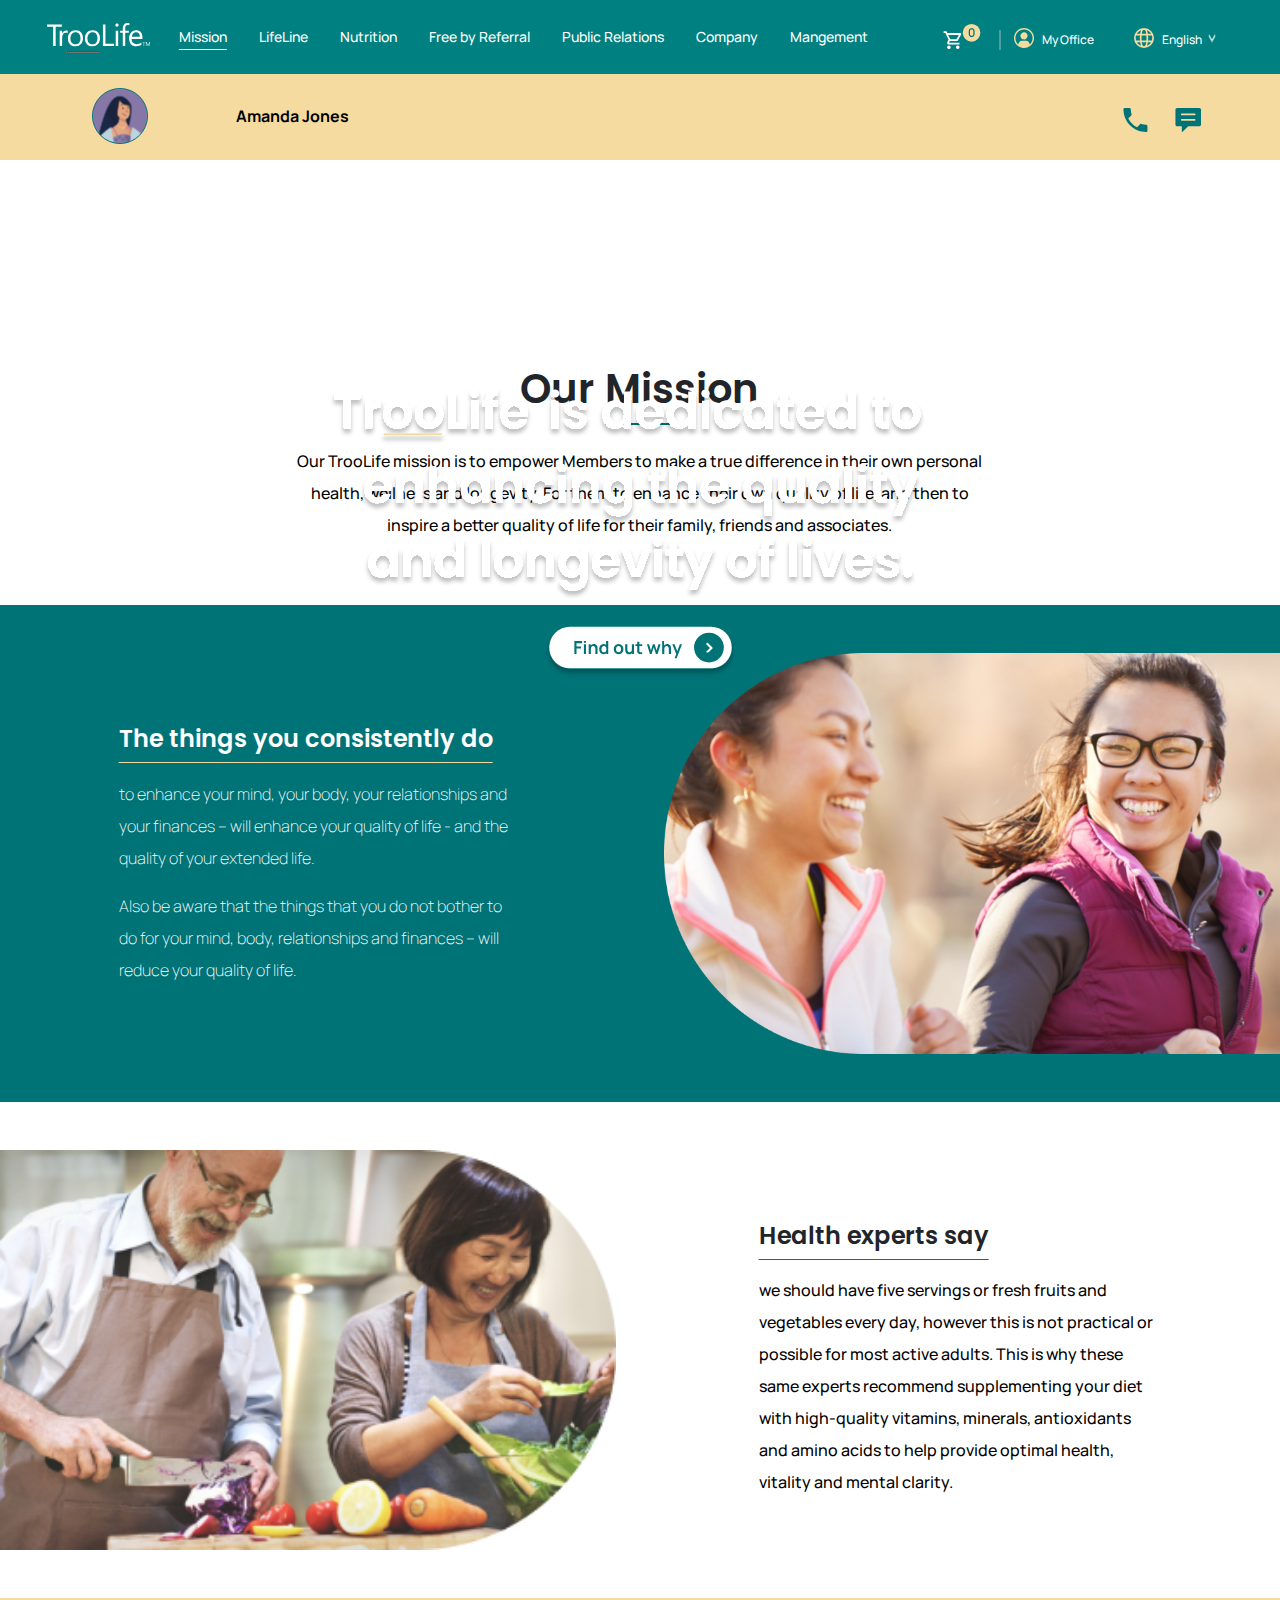
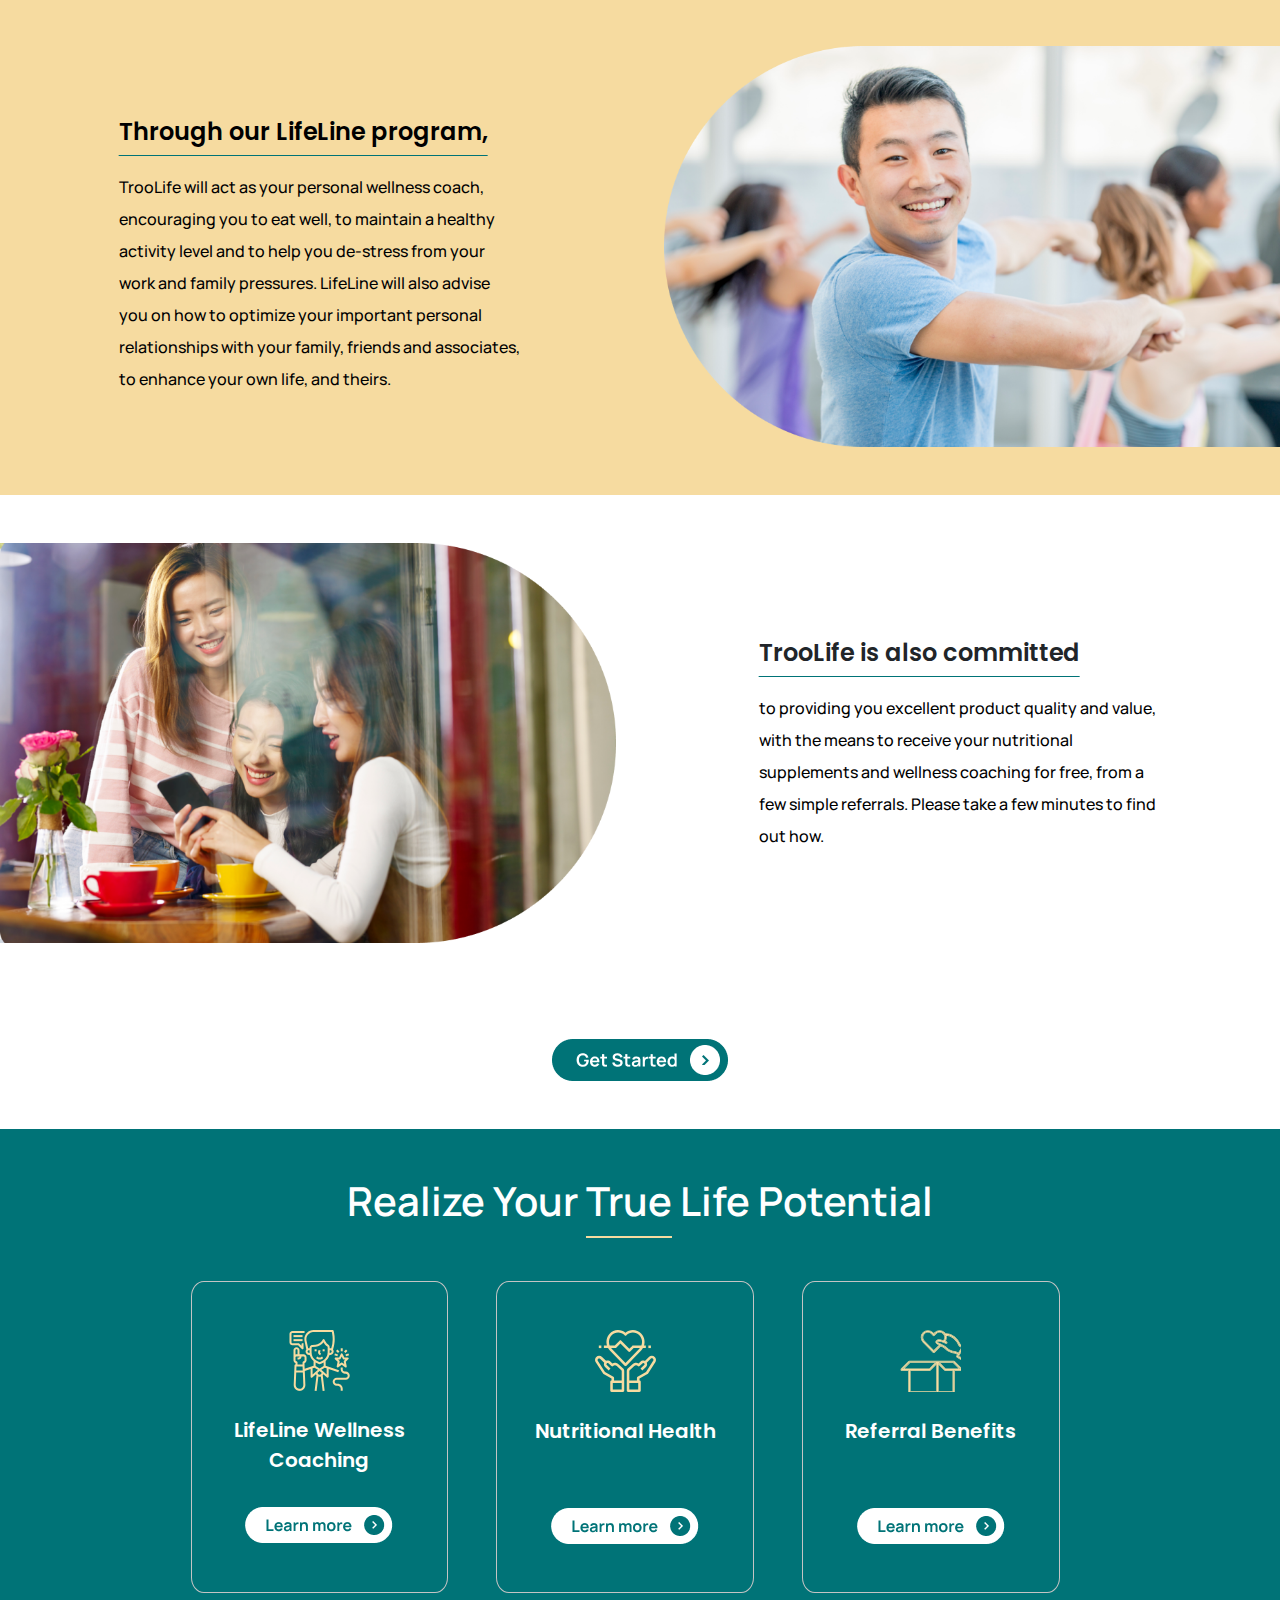
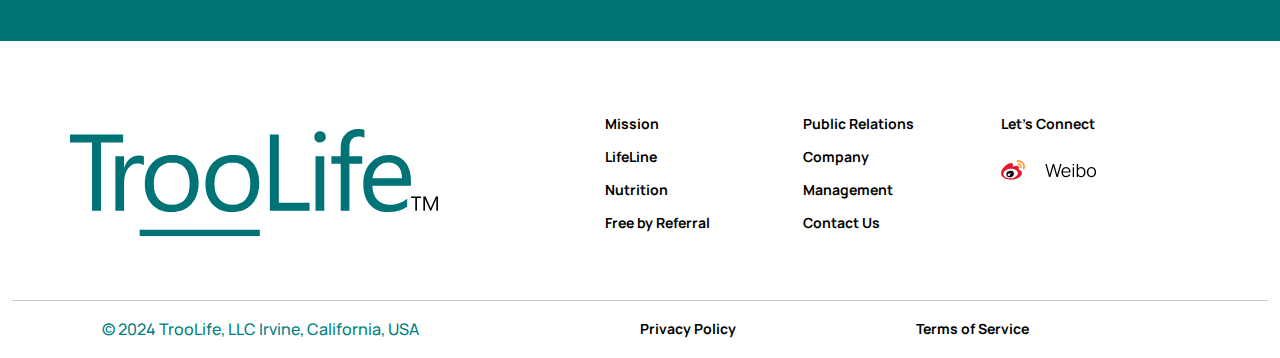
==== Longno Parnecio Prelim Project/index.html @ ca20578f "Final Version of the Project Fixed" ====
<!DOCTYPE html>
<html lang="en">
    <head>
        <meta charset="UTF-8">
        <meta name="viewport" content="width=device-width, initial-scale=1.0"> <!-- Setting Screen Width of Device -->
        <title>Longno Parnecio Prelim Project</title>
        <!-- Bootstrap CSS -->
        <link rel="stylesheet" href="css/bootstrap.min.css">
        <!-- Master CSS -->
        <link rel="stylesheet" href="css/navigation.css">
    </head>
    <body>
        <!-- Navigation Bar - START -->
        <nav class="navbar navbar-expand-lg fixed-top p-0">
            <div class="nav-container container-fluid">
                <!-- Hidden Hamburger Menu -->
                <button class="navbar-toggler" type="button" data-bs-toggle="collapse" data-bs-target="#navbarNavAltMarkup" aria-controls="navbarNavAltMarkup" aria-expanded="false" aria-label="Toggle navigation">
                    <span class="navbar-toggler-icon"></span>
                </button>
                <!-- Navbar Logo -->
                <div class="logo navbar-brand justify-content-center text-center mt-3 mb-3 ms-lg-4 col-4 col-md-7 col-md-7 order-1 col-lg-2 order-lg-1 col-xl-1">
                    <img src="images/troolife logo 1.svg" alt="troolife logo 1" id="logo" width="100%">
                </div>
                <!-- Collapsable Navigation List -->
                <div class="collapse navbar-collapse justify-content-center col-12 order-3 col-lg-6 order-lg-2 col-xl-4" id="navbarNavAltMarkup">
                    <div class="navbar-nav m-0 pe-5 ">
                        <!-- Navigation List Items Ordered List -->
                        <li class="nav-item p-2">
                            <a class="nav-link" href="#" id="active">Mission</span></a>
                        </li>
                        <li class="nav-item p-2">
                            <a class="nav-link" href="#">LifeLine</a>
                        </li>
                        <li class="nav-item p-2">
                            <a class="nav-link" href="#">Nutrition</a>
                        </li>
                        <li class="nav-item p-2">
                            <a class="nav-link" href="#">Free by Referral</a>
                        </li>
                        <li class="nav-item p-2">
                            <a class="nav-link" href="#">Public Relations</a>
                        </li>
                        <li class="nav-item p-2">
                            <a class="nav-link" href="#">Company</a>
                        </li>
                        <li class="nav-item p-2">
                            <a class="nav-link" href="#">Mangement</a>
                        </li> 
                    </div>
                </div>
                <div class="navbar-nav justify-content-start ps-2 me-3 col-4 col-sm-4 order-2 col-md-3 col-lg-3 order-lg-3 col-xl-3 ">
                    <div class="row">
                        <div class="col-2 p-0">
                            <a class="nav-link" href="#">
                                <img src="images/cart icon.svg" alt="cart icon" id="cart"> <!-- Cart Icon with Zero -->
                            </a>
                        </div>
                        <div class="col-1 mt-1 p-0" id="hide">
                            <a class="nav-link" href="#">
                                <img src="images/Line.svg" alt="line" id="line"> <!-- Line Icon -->
                            </a>
                        </div>
                        <div class="col-5 mt-1 p-0" id="hide">
                            <a class="nav-link d-flex" href="#">
                                <img src="images/profile icon.svg" alt="profile icon" id="profileIcon"> <!-- Profile Icon -->
                                <p class="title ms-2 mb-0">My Office</p> <!-- My Office Text -->
                            </a>
                        </div>
                        <div class="col-4 mt-1 p-0 ms-4 ms-sm-5 ms-lg-0">
                            <a class="nav-link d-flex" href="#">
                                <img src="images/globe icon.svg" alt="globe icon" id="globe"> <!-- Globe Image -->
                                <p class="title ms-2 mb-0">English</p>
                                <img src="images/dropdown.png" alt="dropdown img" class="ms-1">
                            </a>
                        </div>
                    </div>
                </div>
            </div>        
        </nav>   
        <!-- Navigation Bar - END -->
        <br>
        <!-- Profile and Contacts -->
        <div class="profileContacts container-fluid mt-5">
            <div class="row p-3">
                <div class="col-2 col-lg-2 text-center">
                    <img src="images/Amanda Jones.svg" alt="Profile Picture" id="profilePicture">
                </div>
                <div class="col-5 col-lg-5 text-left pt-3">
                    <p id="name">Amanda Jones</p>
                </div>
                <div class="col-3 offset-2 col-lg-2 offset-lg-3 text-center pt-3">
                    <img src="images/Contact Icons.svg" alt="Contact Icons" id="contactIcons">
                </div>
            </div>
        </div>
        <!-- Video Embedded - START -->
        <div class="container-fluid">
            <div class="row">
                <div class="col-12">
                    <div class="embed-responsive embed-responsive-16by9">
                        <video class="embed-responsive-item" src="videos/sunsets.mp4" autoplay muted loop style="max-width: 100%;max-height: 100%;"></video>
                        <img class="video-text position-absolute start-50 translate-middle" src="images/video text.svg" id="video-text" alt="video text" id="video-text">
                    </div>
                </div>
            </div>
        </div>
        <!-- Video Embedded - END -->
        <!-- Our Mission - START -->
        <div class="container-fluid text-center mt-5 mb-5">
            <div class="row">
                <div class="our-Mission col-12 col-lg-10 offset-lg-1">
                    <h1>Our <u id="mis-word">Mis</u>sion</h1>
                </div>
                <div class="col-12 offset-0 col-lg-10 offset-lg-1 mt-4">
                    <div class="row">
                        <div class="col-12 offset-0 col-lg-8 offset-lg-2">
                            <p id="mission-Content" class="lh-lg">Our TrooLife mission is to empower Members to make a true difference in their own personal health, wellness and longevity. For them to enhance their own quality of life, and then to inspire a better quality of life for their family, friends and associates.</p>
                        </div>
                    </div>
                </div>
            </div>
        </div>
        <!-- Our Mission - END -->
        <!-- 2 Babes Smiling - START -->
        <div class="imageright container-fluid pt-5 pb-5">
            <div class="row">
                <div class="col-12 offset-0 col-lg-4 offset-lg-1 order-2 order-lg-1 pt-lg-4 pt-0 mt-lg-5 mt-0">

                    <h4 id="imageright">The things you consistently do</h3>
                    <p id="imageright" class="lh-lg mt-lg-4 mt-0 pt-3 pt-lg-0">to enhance your mind, your body, your relationships and your finances – will enhance your quality of life - and the quality of your extended life.</p>

                    <p id="imageright" class="lh-lg">Also be aware that the things that you do not bother to do for your mind, body, relationships and finances – will reduce your quality of life.</p>
                </div>
                <div class="col-0 col-lg-1 order-1"></div>
                <div class="col-12 pb-4 pb-lg-0 offset-0 col-lg-6 offset-lg-1 m-0 order-1 order-lg-2">
                    <img src="images/2babessmiling.png" id="imageright" alt="2 babes smiling">
                </div>
            </div>
        </div>
        <!-- 2 Babes Smiling - END -->
        <!-- Chef and WOAHMAN - START -->
        <div class="container-fluid pt-5 pb-5">
            <div class="row">
                <div class="col-12 offset-0 col-lg-4 offset-lg-1 order-2 order-lg-2 pt-lg-4 pt-0 mt-lg-5 mt-0">
                    <h4 id="imageleft">Health experts say</h3>
                    <p id="imageleft" class="lh-lg mt-lg-4 mt-0 pt-3 pt-lg-0">we should have five servings or fresh fruits and vegetables every day, however this is not practical or possible for most active adults. This is why these same experts recommend supplementing your diet with high-quality vitamins, minerals, antioxidants and amino acids to help provide optimal health, vitality and mental clarity.</p>
                </div>
                <div class="col-0 col-lg-1 order-2 p-0 m-0"></div>
                <div class="col-12 pb-4 pb-lg-0 col-lg-6 m-0 order-1 order-lg-1">
                    <img src="images/chefandwaman.png" id="imageleft" alt="2 babes smiling">
                </div>
            </div>
        </div>
        <!-- Chef and WOAHMAN - END -->
        <!-- Exerciserist - START -->
        <div class="imageright-1 container-fluid pt-5 pb-5">
            <div class="row">
                <div class="col-12 offset-0 col-lg-4 offset-lg-1 order-2 order-lg-1 pt-lg-4 pt-0 mt-lg-5 mt-0">
                    <h4 id="imageright-1">Through our LifeLine program, </h3>
                    <p id="imageright-1" class="lh-lg mt-lg-4 mt-0 pt-3 pt-lg-0">TrooLife will act as your personal wellness coach, encouraging you to eat well, to maintain a healthy activity level and to help you de-stress from your work and family pressures. LifeLine will also advise you on how to optimize your important personal relationships with your family, friends and associates, to enhance your own life, and theirs.</p>
                </div>
                <div class="col-0 col-lg-1 order-1"></div>
                <div class="col-12 pb-4 pb-lg-0 offset-0 col-lg-6 offset-lg-1 m-0 order-1 order-lg-2">
                    <img src="images/exerciserist.png" id="imageright" alt="2 babes smiling">
                </div>
            </div>
        </div>
        <!-- Exerciserist - END -->
        <!-- Chef and WOAHMAN - START -->
        <div class="container-fluid pt-5 pb-5">
            <div class="row">
                <div class="col-12 offset-0 col-lg-4 offset-lg-1 order-2 order-lg-2 pt-lg-5 pt-0 mt-lg-5 mt-0">
                    <h4 id="imageleft">TrooLife is also committed</h3>
                    <p id="imageleft" class="lh-lg mt-lg-4 mt-0 pt-3 pt-lg-0">to providing you excellent product quality and value, with the means to receive your nutritional supplements and wellness coaching for free, from a few simple referrals. Please take a few minutes to find out how.</p>
                </div>
                <div class="col-0 col-lg-1 order-2 p-0 m-0"></div>
                <div class="col-12 pb-4 pb-lg-0 col-lg-6 m-0 order-1 order-lg-1">
                    <img src="images/3prettygirlswow.png" id="imageleft" alt="2 babes smiling">
                </div>
            </div>
        </div>
        <!-- Chef and WOAHMAN - END -->
        <!-- Button - START -->
        <div class="container-fluid">
            <div class="row">
                <div class="col-12 text-center mt-5 mb-5">
                    <img src="images/getstartedbutton.png" alt="get started button">
                </div>
            </div>
        </div>
        <!-- Button - END -->
        <!-- Cards - START -->
        <div class="cards container-fluid text-center">
            <div class="row">
                <div class="col-12 col-lg-10 offset-0 offset-lg-1 mt-5">
                    <h1 id="cardstitle">Realize Your <u id="shown">True</u> Life <u id="hidden">Potential</u></h1>
                </div>
                <div class="col-10 offset-1 ps-lg-5">
                    <div class="row">
                        <div class="card col-12 col-lg-3 ms-lg-5 mt-5 mb-5">
                            <div class="row">
                                <div class="col-4 offset-4 pb-4 pt-5">
                                    <img src="images/sicoach.svg" alt="coach" width="100%" height="100%">
                                </div>
                                <div class="col-10 offset-1 pb-4">
                                    <h5 id="cards" class="lh-base">LifeLine Wellness Coaching</h5>
                                </div>
                                <div class="col-10 offset-1 pb-5">
                                    <img src="images/cardbutton.png" alt="">
                                </div>
                            </div>
                        </div>
                        <div class="card col-12 col-lg-3 ms-lg-5 mt-5 mb-5">
                            <div class="row">
                                <div class="col-4 offset-4 pb-4 pt-5">
                                    <img src="images/hearts.svg" alt="hearts" width="100%" height="100%">
                                </div>
                                <div class="col-10 offset-1 pb-4">
                                    <h5 id="cards" class="lh-base">Nutritional Health &nbsp;&nbsp;&nbsp;</h5>
                                </div>
                                <div class="col-10 offset-1 pb-5">
                                    <img src="images/cardbutton.png" alt="">
                                </div>
                            </div>
                        </div>
                        <div class="card col-12 col-lg-3 ms-lg-5 mt-5 mb-5">
                            <div class="row">
                                <div class="col-4 offset-4 pb-4 pt-5">
                                    <img src="images/karton.svg" alt="karton" width="100%" height="100%">
                                </div>
                                <div class="col-10 offset-1 pb-4">
                                    <h5 id="cards" class="lh-base">Referral Benefits &nbsp;&nbsp;&nbsp;&nbsp;&nbsp;</h5>
                                </div>
                                <div class="col-10 offset-1 pb-5">
                                    <img src="images/cardbutton.png" alt="">
                                </div>
                            </div>
                        </div>
                    </div>
                </div>
            </div>
        </div>
        <!-- Cards - END -->
        <!-- Footer - START -->
        <footer class="pt-5 mt-3">
            <div class="container-fluid">
                <div class="row">
                    <div class="col-12">
                        <div class="footer-items container">
                            <div class="row">
                                <!-- First Column: Footer Logo -->
                                <div class="col-12 col-lg-4 text-center me-lg-5 mb-5 pt-4 ps-0 ms-0">
                                    <img src="images/Footer Logo.svg" alt="footer logo" id="footer" width="100%">
                                </div>
                                <!-- Second Column: 4 Items -->
                                <div class="col-12 col-lg-2 mb-3 offset-lg-1 offset-md-1 me-2">
                                    <ul class="nav flex-column">
                                        <li class="nav-item "><a href="#" class="footer-item nav-link ps-5 ps-md-5 ps-lg-0 pb-3 pb-lg-1">Mission</a></li>
                                        <li class="nav-item"><a href="#" class="footer-item nav-link ps-5 ps-md-5 ps-lg-0 pb-3 pb-lg-1">LifeLine</a></li>
                                        <li class="nav-item"><a href="#" class="footer-item nav-link ps-5 ps-md-5 ps-lg-0 pb-3 pb-lg-1">Nutrition</a></li>
                                        <li class="nav-item"><a href="#" class="footer-item nav-link ps-5 ps-md-5 ps-lg-0 pb-3 pb-lg-1">Free by Referral</a></li>
                                    </ul>
                                </div>
                                <!-- Third Column: 4 Items -->
                                <div class="col-12 col-lg-2 mb-3 offset-0 offset-md-1 offset-lg-0 me-2">
                                    <ul class="nav flex-column">
                                        <li class="nav-item"><a href="#" class="footer-item nav-link ps-5 ps-md-5 ps-lg-0 pb-3 pb-lg-1">Public Relations</a></li>
                                        <li class="nav-item"><a href="#" class="footer-item nav-link ps-5 ps-md-5 ps-lg-0 pb-3 pb-lg-1">Company</a></li>
                                        <li class="nav-item"><a href="#" class="footer-item nav-link ps-5 ps-md-5 ps-lg-0 pb-3 pb-lg-1">Management</a></li>
                                        <li class="nav-item"><a href="#" class="footer-item nav-link ps-5 ps-md-5 ps-lg-0 pb-3 pb-lg-1">Contact Us</a></li>
                                    </ul>
                                </div>  
                                <!-- Fourth Column: 2 Items -->
                                <div class="col-12 col-lg-2 offset-0 offset-md-1 offset-lg-0">
                                    <ul class="nav flex-column">
                                        <li class="nav-item"><a href="#" class="footer-item nav-link ps-5 ps-md-5 ps-lg-0 pb-3">Let's Connect</a></li>
                                        <li class="nav-item"><img class="ps-5 ps-md-5 ps-lg-0 p-2" src="images/weibo.svg" alt="weibo logo" id="weibo"></li>
                                    </ul>
                                </div>
                            </div>
                        </div>
                    </div>
                </div>
                <hr> <!-- Horizontal Rule -->
                <!-- Copyright, Policies, and Terms -->
                <div class="row">
                    <div class="col-12">
                        <div class="container text-center">
                            <div class="row">
                                <div class="col-12 col-lg-4 order-2 order-lg-1 mb-3 p-0">
                                    <a href="#" class="footer-copyright p-0 text-decoration-none ">© 2024 TrooLife, LLC 	Irvine, California, USA</a>
                                </div>
                                <div class="col-12 col-lg-3 offset-0 offset-lg-1 flex-row order-1 order-lg-2 mb-3 p-0">
                                    <a href="#" class="footer-item p-0 text-decoration-none">Privacy Policy</a>
                                </div>
                                <div class="col-12 col-lg-3 order-1 order-lg-2 mb-3 p-0">
                                    <a href="#" class="footer-item p-0 text-decoration-none">Terms of Service</a>
                                </div>
                            </div>
                        </div>
                    </div>
                </div>
            </div>
        </footer>
        <!-- Footer - END -->
        <!-- Bootstrap JS -->
        <script src="js/bootstrap.min.js">  
        </script>
    </body>
</html>
---- Longno Parnecio Prelim Project/css/navigation.css ----
/* Font Family Imports */
@font-face {
    font-family: 'Manrope';
    src: local('Manrope'), url('../fonts/Manrope/Manrope-VariableFont_wght.ttf')
   }
@font-face {
    font-family: 'Poppins';
    src: local('Poppins'), url('../fonts/Poppins/Poppins-SemiBold.ttf');
}
/* GLOBAL MEDIA CSS */
div.cards{
    background-color: #007377;
}
/* texts that uses font manrope */
h1#cardstitle, p#imageright-1, p#imageleft, p#imageright, p#mission-Content, a.nav-link, button.btn, a.footer-item, a.footer-copyright, p#name{
    font-family: "Manrope", sans-serif;
    font-style: normal;
    font-weight: 500; 
    color: #ffffff;
}
h5#cards, h4#imageright-1, div.our-Mission, h4#imageright, h4#imageleft{
    font-family: "Poppins", sans-serif;
    font-weight: 400;
    font-style: normal;
}
h5#cards{
    color: white;
    font-weight: 600;
}
div.card{
    border-radius: 5%;
    background-color: #007377;
    border-color: #c4c4c4;
}
h1#cardstitle{
    font-weight: 600;
}
u#shown, u#hidden{
    text-decoration: underline;
    text-decoration-color: #F6DBA0;
    text-decoration-thickness: 2px;
    text-underline-offset: 20px; 
    font-weight: 600;
}

h4#imageright{
    color: white;
    text-decoration: underline;
    text-decoration-color: #F6DBA0;
    text-decoration-thickness: 1px;
    text-underline-offset: 15px; 
    font-weight: 600;
}
h4#imageleft{
    text-decoration: underline;
    text-decoration-color: #007377;
    text-decoration-thickness: 1px;
    text-underline-offset: 15px; 
    font-weight: 600;
}
h4#imageright-1{
    color: black;
    text-decoration: underline;
    text-decoration-color: #007377;
    text-decoration-thickness: 1px;
    text-underline-offset: 15px; 
    font-weight: 600;
}
p#imageright{
    font-weight: lighter; /* Adjust the value as needed */
}
div.imageright{
    background-color: #007377;
}
img#imageright{
    width: 100%;
    height: 100%;
    margin-left: 12px;
}
div.imageright-1{
    background-color: #F6DBA0;
}
p#imageright-1{
    color: black;
}
img#imageright-1{
    width: 100%;
    height: 100%;
    margin-left: 12px;
}
img#imageleft{
    width: 100%;
    height: 100%;
    margin-left: -12px;
}
p#imageleft{
    color: black;
}
p#mission-Content{
    color: black;
}

/* nav container */
div.nav-container{
    background-color: teal;
}
/* navigation img logo */
img#logo{
    width: 125px;
    height: 30px;
}
#mis-word {
    text-decoration: underline;
    text-decoration-color: #007377;
    text-decoration-thickness: 2px;
    text-underline-offset: 20px; 
}
/* navigation links */
a.nav-link{
    color: white;
    font-size: 12px;
}
/* underline for navigation active */
a#active{
    text-decoration: underline;
    text-underline-offset: 7px;
}
/* images assets */
img#cart{
    width: 40px;
    height: 25px;
}
img#profileIcon, img#line, img#globe, button.btn{
    width: 20px;
    height: 20px;
}
/* hide profile logo */
#hide{
    display: none;
}
/* footer texts */
a.footer-item{
    color: black !important;
    font-weight: 700 !important;
    font-style: bold !important;
    font-size: 14px !important;
}
a.footer-copyright{
    color: teal;
    font-size: 16px;
}
a.footer-copyright-link{
    color: black!important;
}
/* Merging Assets */
/* profile contacts container */
div.profileContacts{
    background-color: #F6DBA0;
}
p#name {
    color: black;
    font-weight: 700;

}
/* MEDIA SPECIFIC CSS */
@media (max-width: 449px) { 
    img#video-text{
        top: 250px;
        width: 250px;
        height: 250px;
    }
    u#shown{
        text-decoration: none;
    }
}

@media (min-width: 450px) and (max-width: 599px) { 
    img#video-text{
        top: 300px;
        width: 350px;
        height: 350px;
    }
}
@media (min-width: 600px) and (max-width: 754px) { 
    img#video-text{
        top: 350px;
        width: 350px;
        height: 350px;
    }
}

@media (min-width: 755px) and (max-width: 991px) { 
    /* For nav links */
    a.nav-link{
        font-size: 15px;
        white-space: nowrap;
    }
    /* For profile sizes */
    p.title{
        margin: 0 0 0 10px;
        font-size: 15px;
    }
    u#hidden{
        text-decoration: none;
    }
    img#video-text{
        top: 400px;
        width: 500px;
        height: 500px;
    }
}
/* lg - Devices with a minimum width of 992px */
@media (min-width: 992px) and (max-width: 1199px){ 
    /* For nav links */
    a.nav-link{
        font-size: 9px;
        white-space: nowrap;
    }
    /* For profile sizes */
    p.title{
        margin: 3px 0 0 10px;
        font-size: 10px;
    }
    u#hidden{
        text-decoration: none;
    }
    img#footer{
        width: 100%;
        height: auto;
    }    
    img#video-text{
        top: 450px;
        width: 620px;
        height: 620px;
    }
    div#hide{
        display: block;
    }
}

/* xl - Devices with a minimum width of 1200px */
@media (min-width: 1200px) { 
    /* For nav links */
    a.nav-link{
        font-size: 14px;
        white-space: nowrap;
    }
    /* For profile sizes */
    p.title{
        margin: 3px 0 0 10px;
        font-size: 12px;
    }
    img#footer{
        width: 100%;
        height: auto;
    }
    /* Potential Word */
    u#hidden{
        text-decoration: none;
    }
    div#hide{
        display: block;
    }
    img#video-text{
        top: 525px;
        width: 620px;
        height: 620px;
    }

}
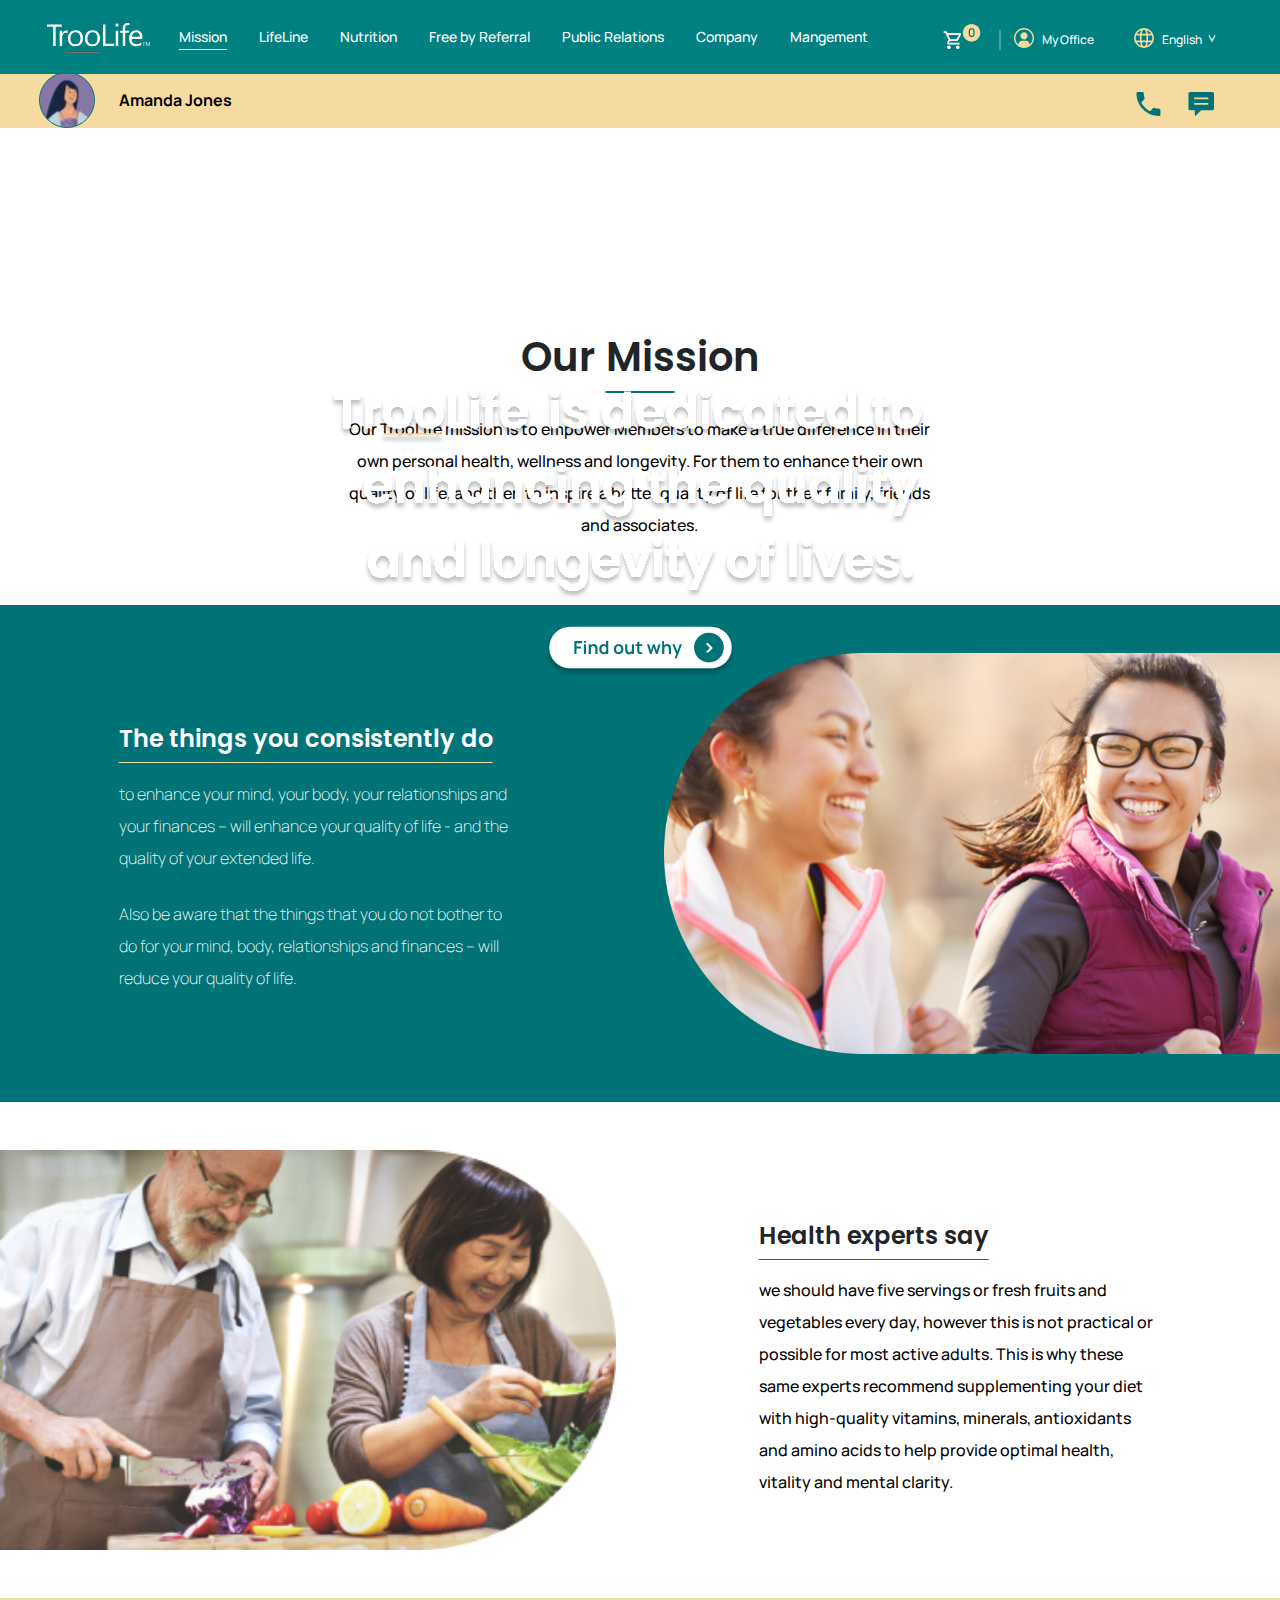
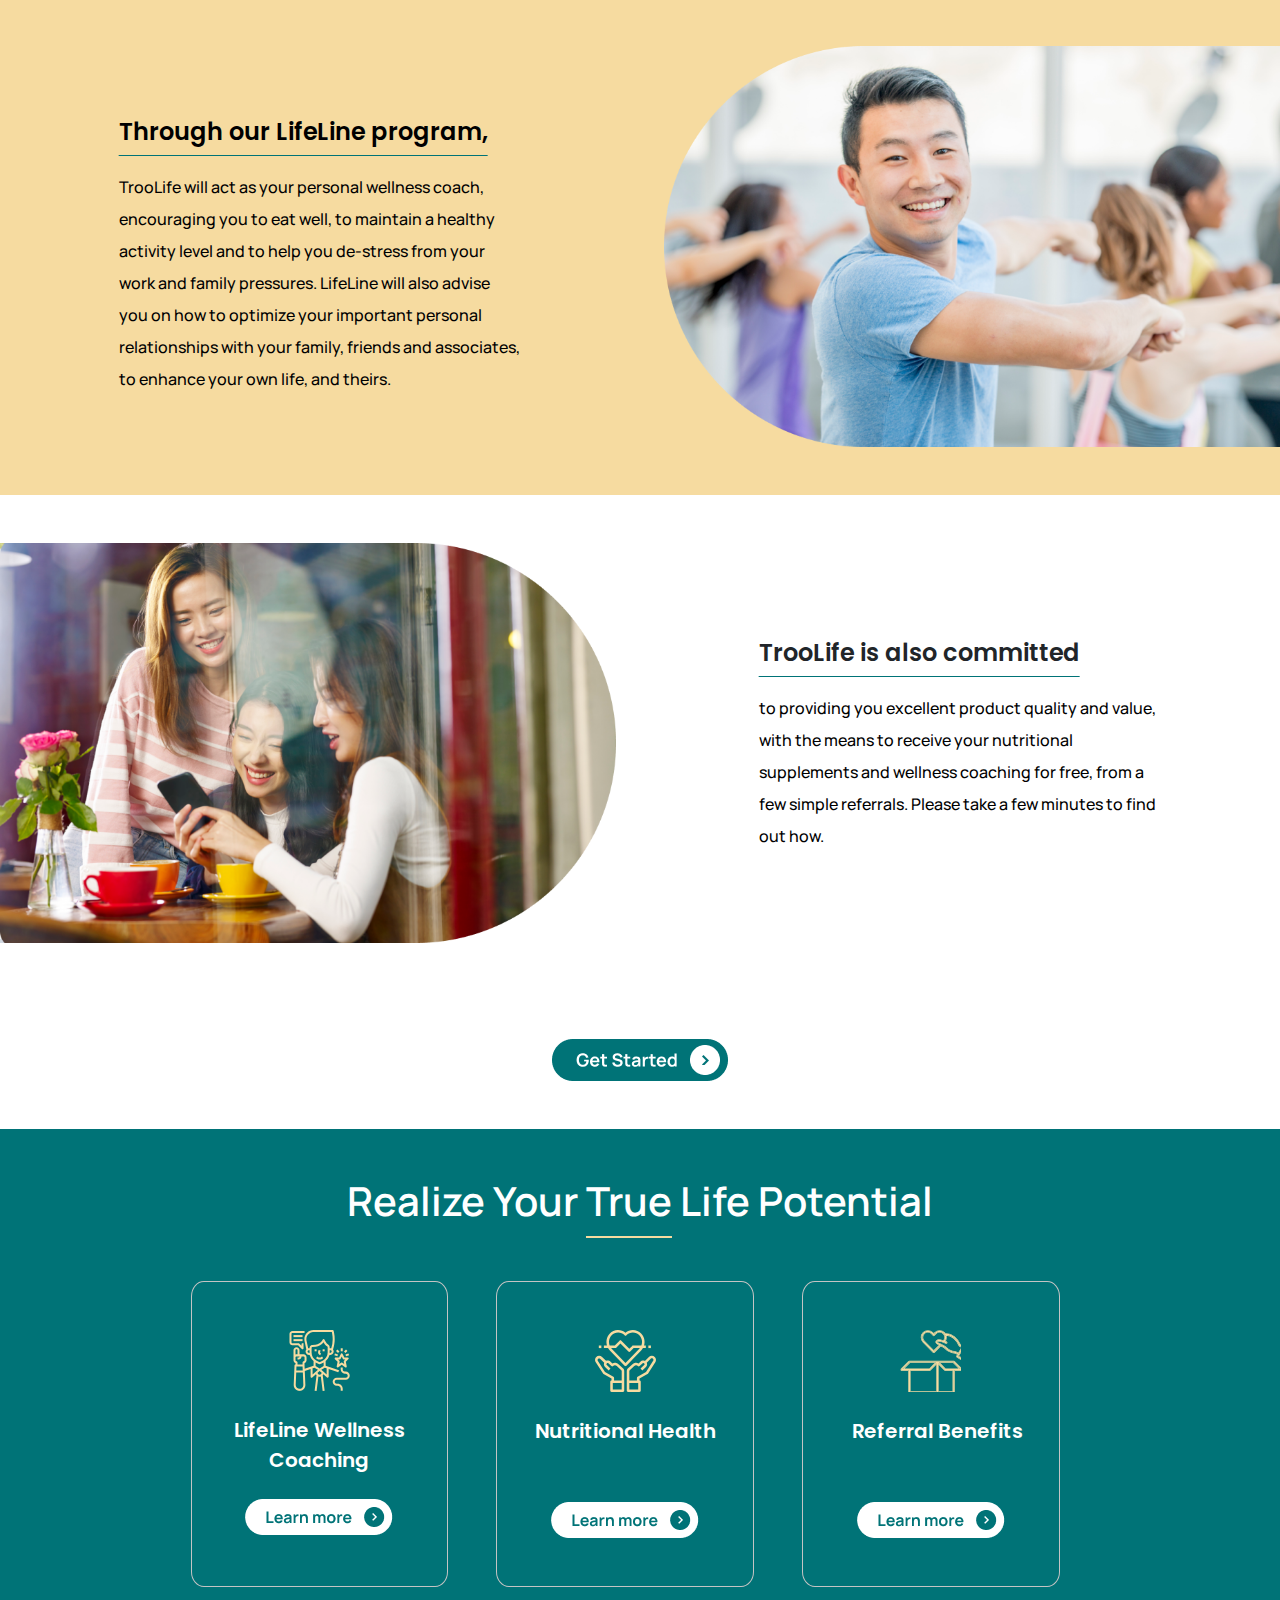
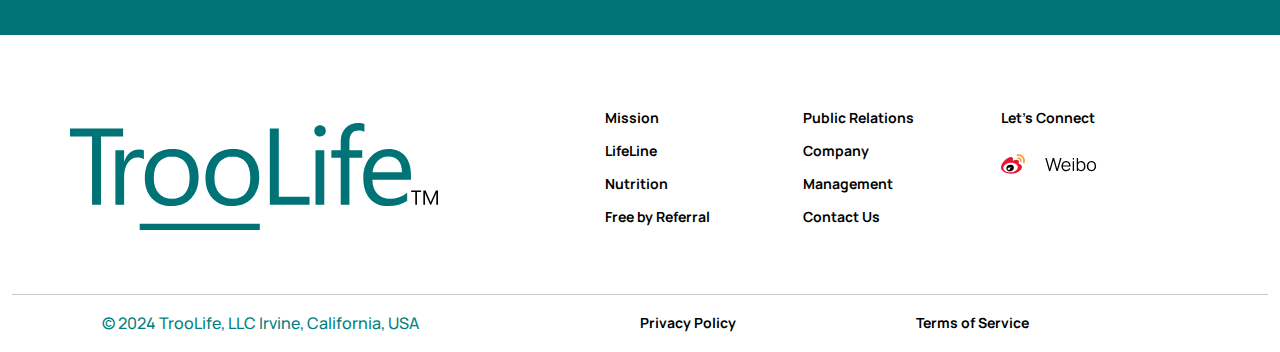
==== commit 6cc11621: "Update index.html" ====
--- a/Longno Parnecio Prelim Project/index.html
+++ b/Longno Parnecio Prelim Project/index.html
@@ -81,14 +81,14 @@
         <br>
         <!-- Profile and Contacts -->
         <div class="profileContacts container-fluid mt-5">
-            <div class="row p-3">
-                <div class="col-2 col-lg-2 text-center">
+            <div class="row">
+                <div class="col-2 col-lg-1 text-end">
                     <img src="images/Amanda Jones.svg" alt="Profile Picture" id="profilePicture">
                 </div>
-                <div class="col-5 col-lg-5 text-left pt-3">
+                <div class="col-6 col-lg-9 pt-3 text-start">
                     <p id="name">Amanda Jones</p>
                 </div>
-                <div class="col-3 offset-2 col-lg-2 offset-lg-3 text-center pt-3">
+                <div class="col-2 col-lg-2 text-center pt-3">
                     <img src="images/Contact Icons.svg" alt="Contact Icons" id="contactIcons">
                 </div>
             </div>
@@ -96,7 +96,7 @@
         <!-- Video Embedded - START -->
         <div class="container-fluid">
             <div class="row">
-                <div class="col-12">
+                <div class="col-12 m-0 p-0">
                     <div class="embed-responsive embed-responsive-16by9">
                         <video class="embed-responsive-item" src="videos/sunsets.mp4" autoplay muted loop style="max-width: 100%;max-height: 100%;"></video>
                         <img class="video-text position-absolute start-50 translate-middle" src="images/video text.svg" id="video-text" alt="video text" id="video-text">
@@ -105,8 +105,9 @@
             </div>
         </div>
         <!-- Video Embedded - END -->
+
         <!-- Our Mission - START -->
-        <div class="container-fluid text-center mt-5 mb-5">
+        <div class="container text-center mt-5 mb-5">
             <div class="row">
                 <div class="our-Mission col-12 col-lg-10 offset-lg-1">
                     <h1>Our <u id="mis-word">Mis</u>sion</h1>
@@ -121,6 +122,7 @@
             </div>
         </div>
         <!-- Our Mission - END -->
+
         <!-- 2 Babes Smiling - START -->
         <div class="imageright container-fluid pt-5 pb-5">
             <div class="row">
@@ -129,7 +131,7 @@
                     <h4 id="imageright">The things you consistently do</h3>
                     <p id="imageright" class="lh-lg mt-lg-4 mt-0 pt-3 pt-lg-0">to enhance your mind, your body, your relationships and your finances – will enhance your quality of life - and the quality of your extended life.</p>
 
-                    <p id="imageright" class="lh-lg">Also be aware that the things that you do not bother to do for your mind, body, relationships and finances – will reduce your quality of life.</p>
+                    <p id="imageright" class="lh-lg mt-lg-4 mt-0 pt-3 pt-lg-0">Also be aware that the things that you do not bother to do for your mind, body, relationships and finances – will reduce your quality of life.</p>
                 </div>
                 <div class="col-0 col-lg-1 order-1"></div>
                 <div class="col-12 pb-4 pb-lg-0 offset-0 col-lg-6 offset-lg-1 m-0 order-1 order-lg-2">
@@ -202,7 +204,7 @@
                                 <div class="col-4 offset-4 pb-4 pt-5">
                                     <img src="images/sicoach.svg" alt="coach" width="100%" height="100%">
                                 </div>
-                                <div class="col-10 offset-1 pb-4">
+                                <div class="col-10 offset-1 pb-3">
                                     <h5 id="cards" class="lh-base">LifeLine Wellness Coaching</h5>
                                 </div>
                                 <div class="col-10 offset-1 pb-5">
@@ -215,7 +217,7 @@
                                 <div class="col-4 offset-4 pb-4 pt-5">
                                     <img src="images/hearts.svg" alt="hearts" width="100%" height="100%">
                                 </div>
-                                <div class="col-10 offset-1 pb-4">
+                                <div class="col-11 offset-1 pb-5">
                                     <h5 id="cards" class="lh-base">Nutritional Health &nbsp;&nbsp;&nbsp;</h5>
                                 </div>
                                 <div class="col-10 offset-1 pb-5">
@@ -228,7 +230,7 @@
                                 <div class="col-4 offset-4 pb-4 pt-5">
                                     <img src="images/karton.svg" alt="karton" width="100%" height="100%">
                                 </div>
-                                <div class="col-10 offset-1 pb-4">
+                                <div class="col-11.5 offset-1 pb-5">
                                     <h5 id="cards" class="lh-base">Referral Benefits &nbsp;&nbsp;&nbsp;&nbsp;&nbsp;</h5>
                                 </div>
                                 <div class="col-10 offset-1 pb-5">
@@ -305,6 +307,7 @@
         <!-- Footer - END -->
         <!-- Bootstrap JS -->
         <script src="js/bootstrap.min.js">  
+
         </script>
     </body>
 </html>